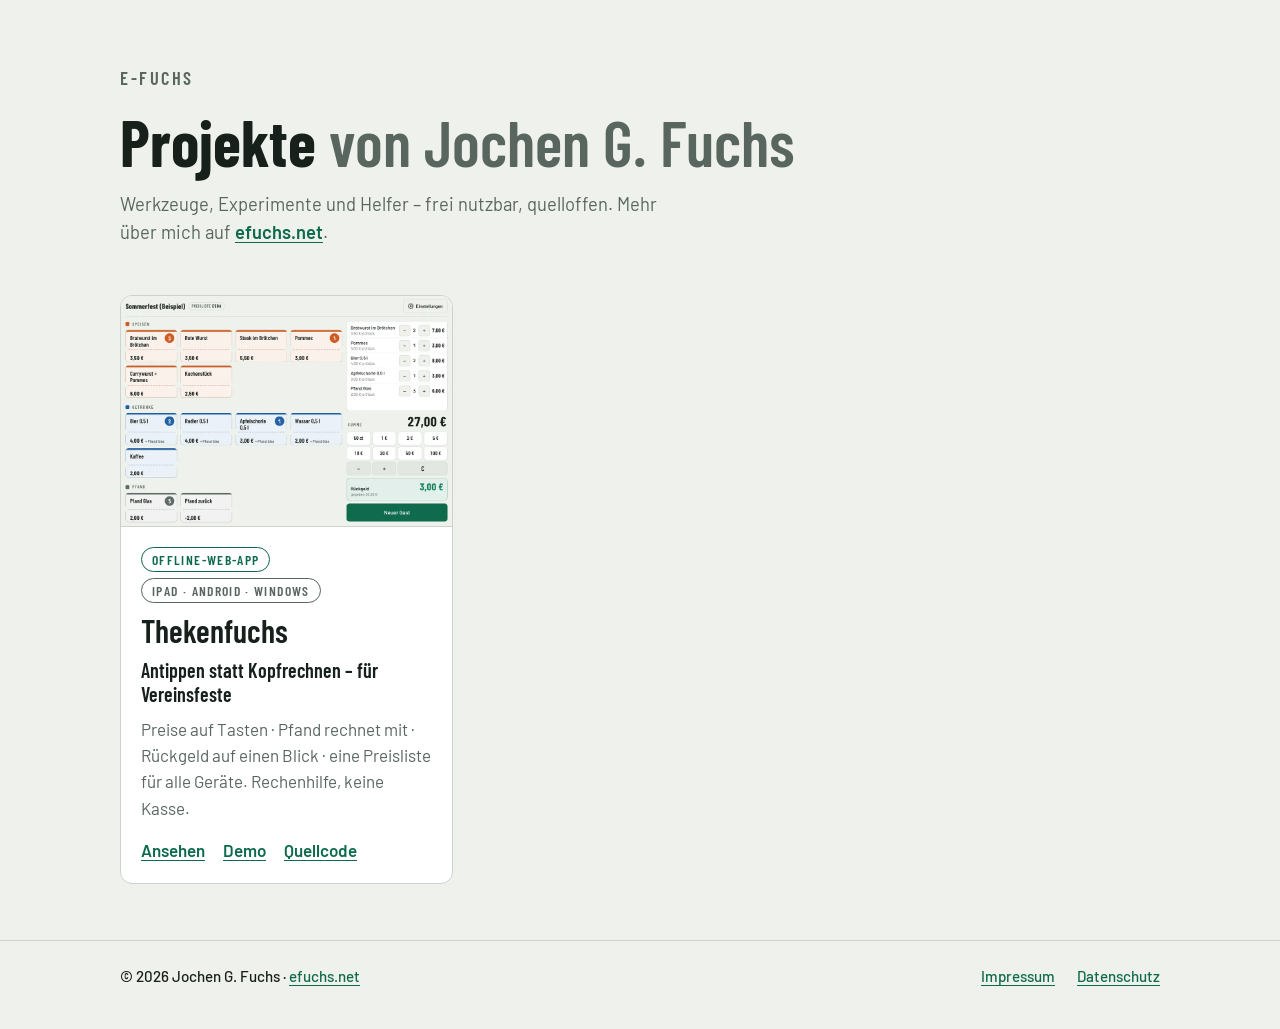
==== index.html @ 890c4524 "feat: Sammelseite e-fuchs · Projekte mit Thekenfuchs und Datenschutzhinweis - index.html: Projektkar" ====
<!doctype html>
<html lang="de">
<head>
<meta charset="utf-8">
<meta name="viewport" content="width=device-width,initial-scale=1,viewport-fit=cover">
<title>e-fuchs · Projekte</title>
<meta name="description" content="Werkzeuge, Experimente und Helfer von Jochen G. Fuchs – frei nutzbar, quelloffen.">
<meta name="author" content="Jochen G. Fuchs, efuchs.net">
<meta name="theme-color" content="#EEF1EC" media="(prefers-color-scheme: light)">
<meta name="theme-color" content="#101513" media="(prefers-color-scheme: dark)">
<link rel="stylesheet" href="assets/style.css">
</head>
<body>
<a class="skip" href="#projekte">Zu den Projekten</a>

<header class="head">
  <div class="wrap">
    <p class="mark">e-fuchs</p>
    <h1>Projekte <span>von Jochen G. Fuchs</span></h1>
    <p>Werkzeuge, Experimente und Helfer – frei nutzbar, quelloffen. Mehr über mich auf <a href="https://efuchs.net">efuchs.net</a>.</p>
  </div>
</header>

<main id="projekte">
  <div class="wrap projects">

    <article class="project">
      <picture>
        <source srcset="assets/projects/thekenfuchs-dark.webp" media="(prefers-color-scheme: dark)">
        <img src="assets/projects/thekenfuchs.webp" width="960" height="667" loading="lazy"
             alt="Thekenfuchs auf dem iPad: Marken für Speisen, Getränke und Pfand, rechts Summe und Rückgeld.">
      </picture>
      <div class="project-body">
        <p class="badges"><span class="badge">Offline-Web-App</span><span class="badge muted">iPad · Android · Windows</span></p>
        <h2><a href="thekenfuchs/">Thekenfuchs</a></h2>
        <p class="sub">Antippen statt Kopfrechnen – für Vereinsfeste</p>
        <p class="desc">Preise auf Tasten · Pfand rechnet mit · Rückgeld auf einen Blick · eine Preisliste für alle Geräte. Rechenhilfe, keine Kasse.</p>
        <p class="links">
          <a href="thekenfuchs/">Ansehen</a>
          <a href="thekenfuchs/demo/">Demo</a>
          <a href="https://github.com/E-Fuchs/thekenfuchs">Quellcode</a>
        </p>
      </div>
    </article>

  </div>
</main>

<footer class="foot">
  <div class="wrap">
    <span class="who">© 2026 Jochen G. Fuchs · <a href="https://efuchs.net">efuchs.net</a></span>
    <a href="https://efuchs.net/impressum/">Impressum</a>
    <a href="datenschutz.html">Datenschutz</a>
  </div>
</footer>
</body>
</html>
---- assets/style.css ----
/* e-fuchs · Projekte – Sammelseite.
   Ruhig, Karten mit 1 px Rand, gleiche Farben und Schriften wie die Projekte. Keine externen Ressourcen. */

@font-face{font-family:"Barlow Condensed";font-weight:600;font-style:normal;font-display:swap;src:url(fonts/barlow-condensed-latin-600-normal.woff2) format("woff2")}
@font-face{font-family:"Barlow Condensed";font-weight:700;font-style:normal;font-display:swap;src:url(fonts/barlow-condensed-latin-700-normal.woff2) format("woff2")}
@font-face{font-family:"Barlow";font-weight:400;font-style:normal;font-display:swap;src:url(fonts/barlow-latin-400-normal.woff2) format("woff2")}
@font-face{font-family:"Barlow";font-weight:500;font-style:normal;font-display:swap;src:url(fonts/barlow-latin-500-normal.woff2) format("woff2")}
@font-face{font-family:"Barlow";font-weight:600;font-style:normal;font-display:swap;src:url(fonts/barlow-latin-600-normal.woff2) format("woff2")}

:root{
  --bg:#EEF1EC; --surface:#FFFFFF; --sunk:#E3E8E2; --ink:#17201B; --muted:#59665F; --line:#CBD3CC; --accent:#0E6A4C;
  --font-key:"Barlow Condensed","Arial Narrow","Roboto Condensed",system-ui,sans-serif;
  --font-ui:"Barlow",system-ui,-apple-system,"Segoe UI",sans-serif;
  --r:12px; color-scheme:light;
}
@media (prefers-color-scheme: dark){:root{
  --bg:#101513; --surface:#18201C; --sunk:#0B0F0D; --ink:#E6ECE8; --muted:#9AA8A0; --line:#2C3832; --accent:#3FB386;
  color-scheme:dark;
}}

*,*::before,*::after{box-sizing:border-box}
html{-webkit-text-size-adjust:100%}
body{margin:0;background:var(--bg);color:var(--ink);font-family:var(--font-ui);font-size:1.0625rem;line-height:1.55}
img{max-width:100%;height:auto;display:block}
a{color:var(--accent);font-weight:600;text-underline-offset:.18em}
a:hover{text-decoration-thickness:2px}
:focus-visible{outline:3px solid var(--accent);outline-offset:3px;border-radius:4px}
h1,h2,h3{font-family:var(--font-key);line-height:1.08;text-wrap:balance;margin:0}
p{margin:0}
.wrap{max-width:1080px;margin:0 auto;padding-left:max(20px,env(safe-area-inset-left,0px));padding-right:max(20px,env(safe-area-inset-right,0px))}
.skip{position:absolute;left:-999px}
.skip:focus{left:16px;top:16px;background:var(--surface);padding:8px 12px;z-index:10}

.head .wrap{padding-block:64px 40px;display:flex;flex-direction:column;gap:14px}
.mark{font-family:var(--font-key);font-weight:600;letter-spacing:.14em;text-transform:uppercase;color:var(--muted);font-size:.95rem}
.head h1{font-size:clamp(2.6rem,6vw,4rem);font-weight:700}
.head h1 span{color:var(--muted);font-weight:600}
.head p{max-width:56ch;color:var(--muted);font-size:1.15rem}

.projects{display:grid;grid-template-columns:repeat(auto-fill,minmax(min(100%,320px),1fr));gap:20px;padding-block:8px 56px}
.project{background:var(--surface);border:1px solid var(--line);border-radius:var(--r);overflow:hidden;display:flex;flex-direction:column;min-width:0}
.project picture{border-bottom:1px solid var(--line);background:var(--sunk)}
.project-body{padding:20px;display:flex;flex-direction:column;gap:10px;flex:1}
.badges{display:flex;flex-wrap:wrap;gap:6px}
.badge{white-space:nowrap;font-family:var(--font-key);font-weight:600;font-size:.85rem;letter-spacing:.1em;text-transform:uppercase;
  color:var(--accent);border:1px solid currentColor;border-radius:999px;padding:1px 10px}
.project h2{font-size:2rem;font-weight:700}
.project h2 a{color:inherit;text-decoration:none}
.project h2 a:hover{text-decoration:underline}
.sub{font-family:var(--font-key);font-weight:600;font-size:1.25rem;line-height:1.2}
.desc{color:var(--muted)}
.links{display:flex;flex-wrap:wrap;gap:8px 18px;margin-top:auto;padding-top:6px}

.legal .wrap{padding-block:48px 24px;max-width:760px;display:flex;flex-direction:column;gap:16px}
.legal h1{font-size:clamp(2.2rem,5vw,3rem);font-weight:700}
.legal h2{font-size:1.6rem;font-weight:700;margin-top:18px}
.legal ul{margin:0;padding-left:1.2em;display:flex;flex-direction:column;gap:8px}
.legal .stand{color:var(--muted)}

.foot{border-top:1px solid var(--line)}
.foot .wrap{padding-block:24px 40px;display:flex;flex-wrap:wrap;gap:10px 22px;align-items:center;color:var(--muted);font-size:.95rem}
.foot .who{color:var(--ink);font-weight:500;margin-right:auto}
.foot a{font-weight:500}
code{font-family:ui-monospace,"SF Mono",Menlo,monospace;font-size:.9em;background:var(--sunk);padding:1px 5px;border-radius:5px;word-break:break-all}
.legal .mark a{color:var(--muted);text-decoration:none}
@media (max-width:640px){.head .wrap{padding-block:40px 28px}}
.badge.muted{color:var(--muted)}
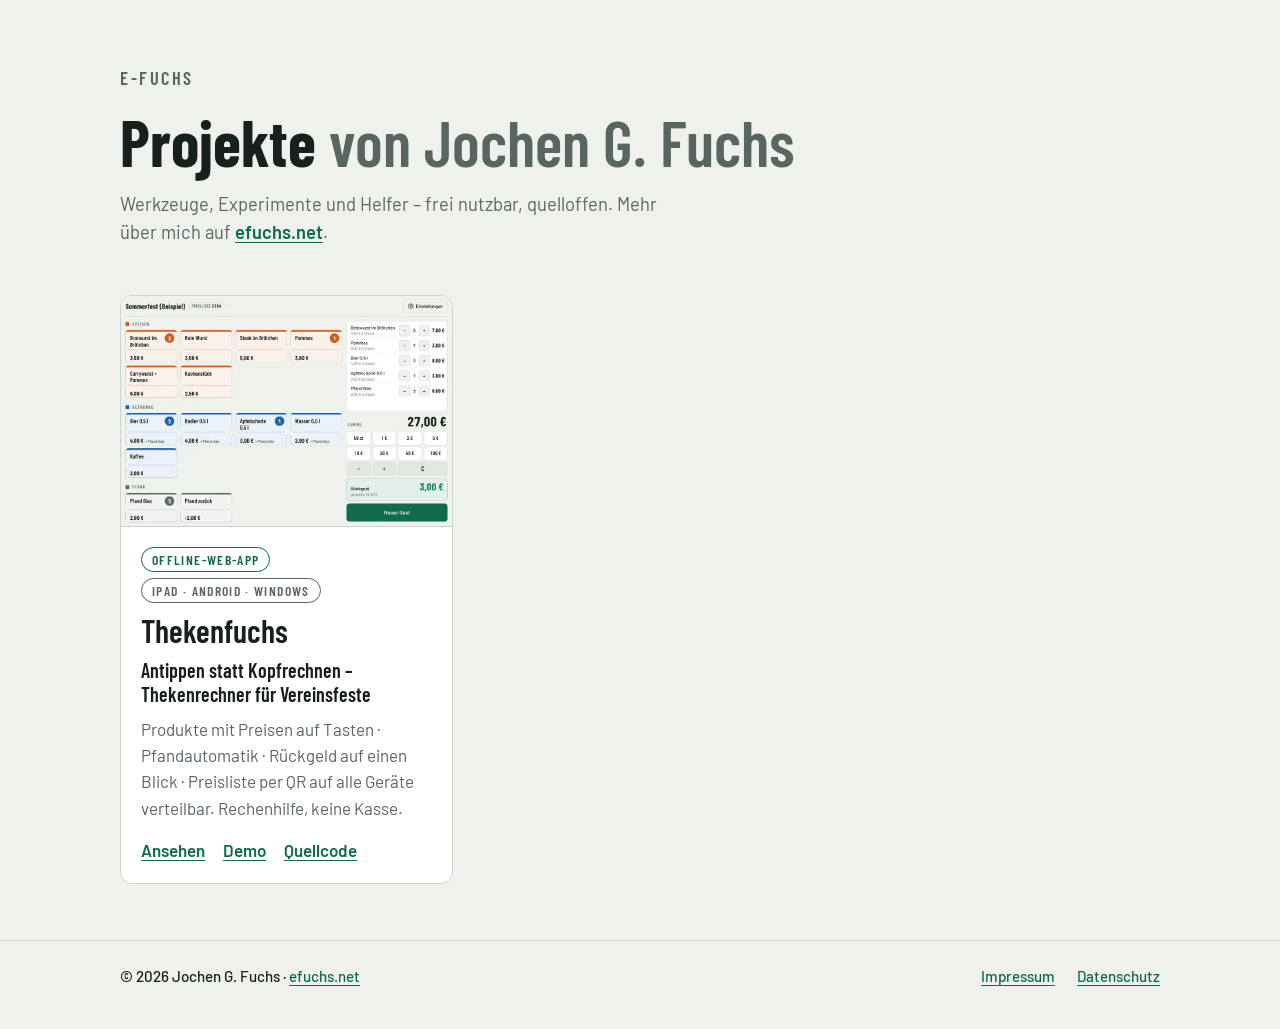
==== commit efc98193: "fix(texte): Thekenfuchs-Karte mit überarbeiteter Formulierung Co-Authored-By: Claude Opus 5.5 <norep" ====
--- a/index.html
+++ b/index.html
@@ -33,8 +33,8 @@
       <div class="project-body">
         <p class="badges"><span class="badge">Offline-Web-App</span><span class="badge muted">iPad · Android · Windows</span></p>
         <h2><a href="thekenfuchs/">Thekenfuchs</a></h2>
-        <p class="sub">Antippen statt Kopfrechnen – für Vereinsfeste</p>
-        <p class="desc">Preise auf Tasten · Pfand rechnet mit · Rückgeld auf einen Blick · eine Preisliste für alle Geräte. Rechenhilfe, keine Kasse.</p>
+        <p class="sub">Antippen statt Kopfrechnen – Thekenrechner für Vereinsfeste</p>
+        <p class="desc">Produkte mit Preisen auf Tasten · Pfandautomatik · Rückgeld auf einen Blick · Preisliste per QR auf alle Geräte verteilbar. Rechenhilfe, keine Kasse.</p>
         <p class="links">
           <a href="thekenfuchs/">Ansehen</a>
           <a href="thekenfuchs/demo/">Demo</a>
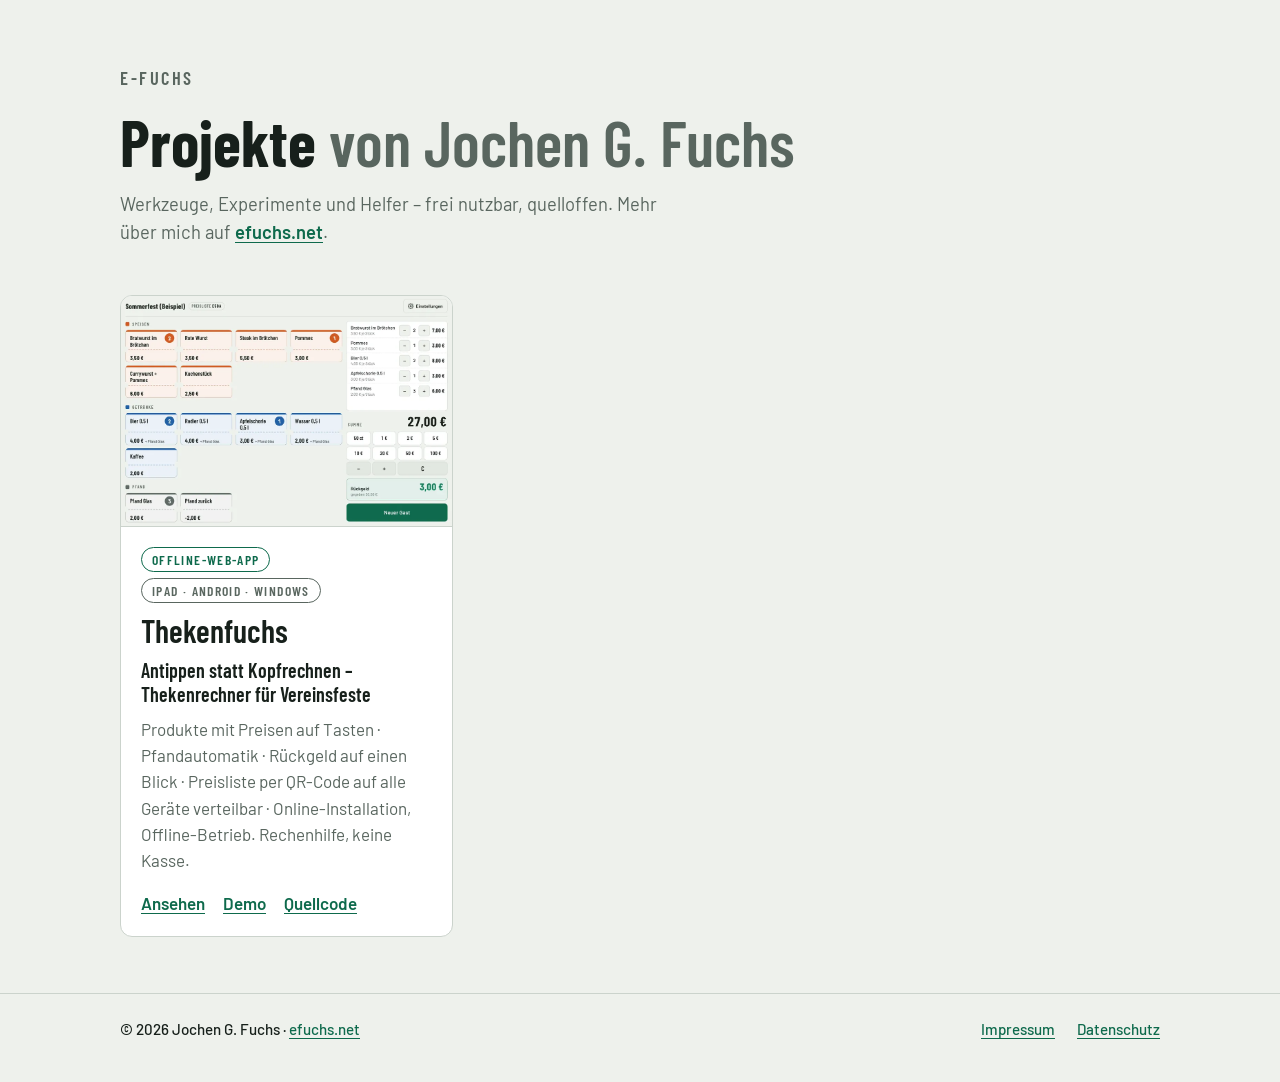
==== commit 2c9f1532: "fix(texte): Thekenfuchs-Karte – QR-Code, Online-Installation, Offline-Betrieb Co-Authored-By: Claude" ====
--- a/index.html
+++ b/index.html
@@ -34,7 +34,7 @@
         <p class="badges"><span class="badge">Offline-Web-App</span><span class="badge muted">iPad · Android · Windows</span></p>
         <h2><a href="thekenfuchs/">Thekenfuchs</a></h2>
         <p class="sub">Antippen statt Kopfrechnen – Thekenrechner für Vereinsfeste</p>
-        <p class="desc">Produkte mit Preisen auf Tasten · Pfandautomatik · Rückgeld auf einen Blick · Preisliste per QR auf alle Geräte verteilbar. Rechenhilfe, keine Kasse.</p>
+        <p class="desc">Produkte mit Preisen auf Tasten · Pfandautomatik · Rückgeld auf einen Blick · Preisliste per QR-Code auf alle Geräte verteilbar · Online-Installation, Offline-Betrieb. Rechenhilfe, keine Kasse.</p>
         <p class="links">
           <a href="thekenfuchs/">Ansehen</a>
           <a href="thekenfuchs/demo/">Demo</a>
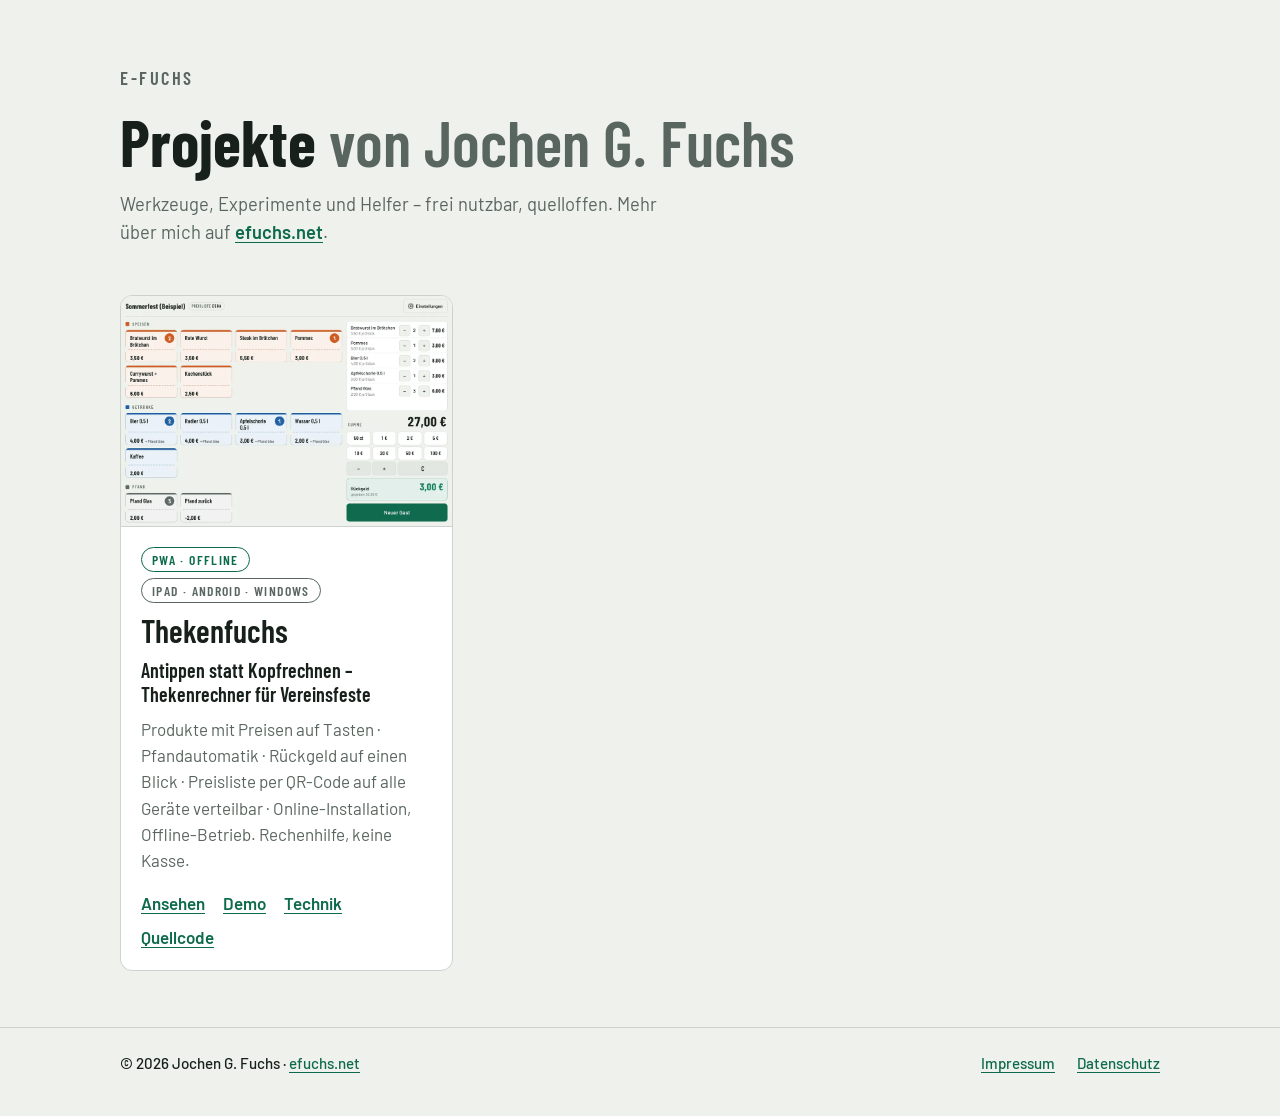
==== commit 37fe704d: "feat: Thekenfuchs-Karte mit PWA-Plakette und Link zur Technik-Seite Co-Authored-By: Claude Opus 5.5 " ====
--- a/index.html
+++ b/index.html
@@ -31,13 +31,14 @@
              alt="Thekenfuchs auf dem iPad: Marken für Speisen, Getränke und Pfand, rechts Summe und Rückgeld.">
       </picture>
       <div class="project-body">
-        <p class="badges"><span class="badge">Offline-Web-App</span><span class="badge muted">iPad · Android · Windows</span></p>
+        <p class="badges"><span class="badge">PWA · offline</span><span class="badge muted">iPad · Android · Windows</span></p>
         <h2><a href="thekenfuchs/">Thekenfuchs</a></h2>
         <p class="sub">Antippen statt Kopfrechnen – Thekenrechner für Vereinsfeste</p>
         <p class="desc">Produkte mit Preisen auf Tasten · Pfandautomatik · Rückgeld auf einen Blick · Preisliste per QR-Code auf alle Geräte verteilbar · Online-Installation, Offline-Betrieb. Rechenhilfe, keine Kasse.</p>
         <p class="links">
           <a href="thekenfuchs/">Ansehen</a>
           <a href="thekenfuchs/demo/">Demo</a>
+          <a href="thekenfuchs/technik/">Technik</a>
           <a href="https://github.com/E-Fuchs/thekenfuchs">Quellcode</a>
         </p>
       </div>
